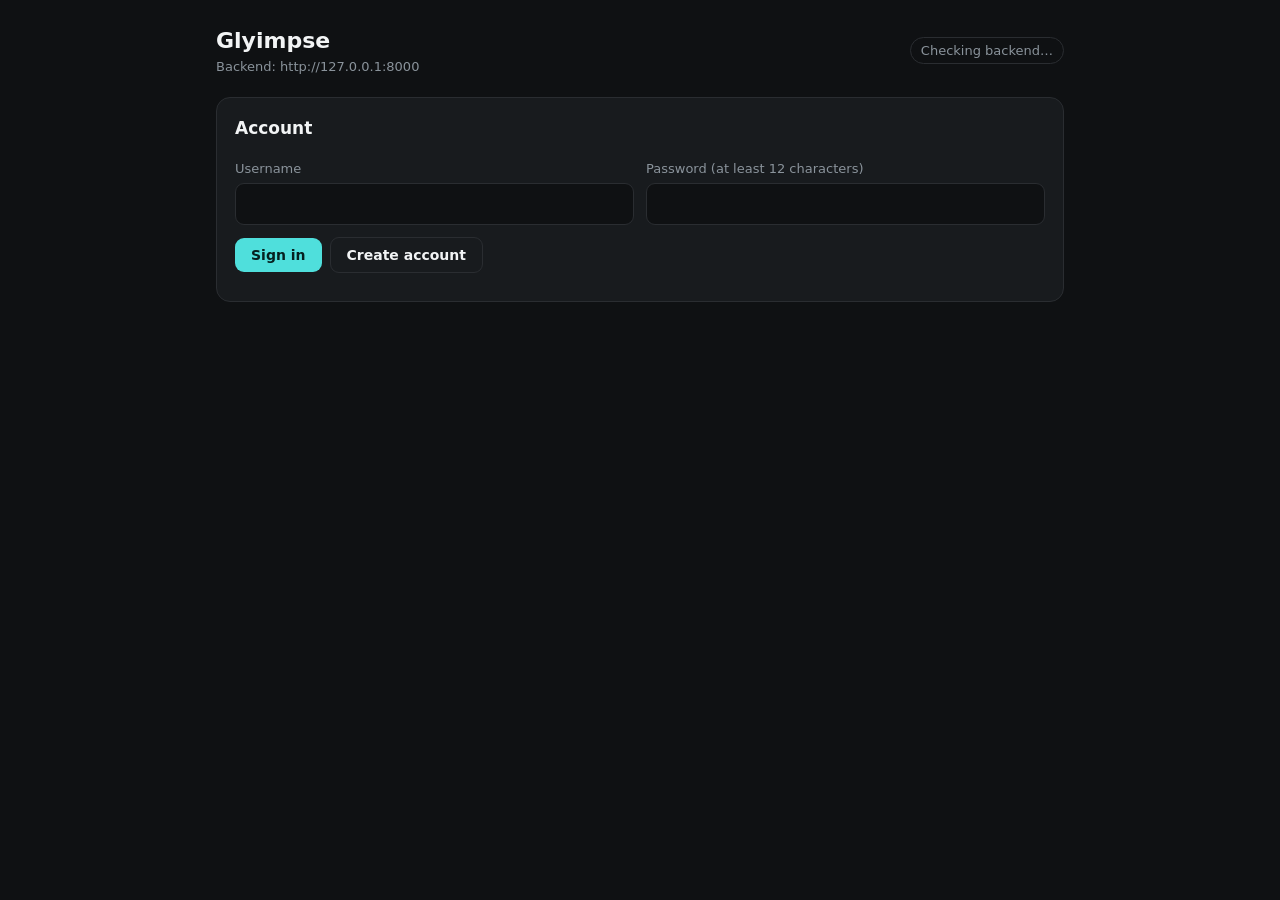
==== frontend/local.html @ 841b152f "Message" ====
<!DOCTYPE html>
<html lang="en">
<head>
<meta charset="utf-8">
<meta name="viewport" content="width=device-width, initial-scale=1">
<title>Glyimpse — local backend</title>
<style>
  :root { --bg:#0f1113; --card:#181b1e; --line:#2a2d31; --text:#f2f4f5; --muted:#8a939b; --accent:#4fdfdc; --warn:#ff8b85; }
  * { box-sizing:border-box; }
  body { margin:0; background:var(--bg); color:var(--text); font:15px/1.5 system-ui, -apple-system, "Segoe UI", sans-serif; }
  main { max-width:880px; margin:0 auto; padding:24px 16px 64px; }
  header { display:flex; align-items:center; justify-content:space-between; gap:12px; margin-bottom:20px; }
  h1 { font-size:22px; margin:0; }
  h2 { font-size:17px; margin:0 0 8px; }
  h3 { font-size:15px; margin:16px 0 0; }
  section { background:var(--card); border:1px solid var(--line); border-radius:14px; padding:18px; margin-bottom:16px; }
  label { display:block; font-size:13px; color:var(--muted); margin:10px 0 4px; }
  input, textarea { width:100%; padding:9px 11px; border-radius:9px; border:1px solid var(--line); background:var(--bg); color:var(--text); font:inherit; }
  textarea { resize:vertical; font-family:ui-monospace, Consolas, monospace; font-size:13px; }
  button { margin:12px 8px 0 0; padding:9px 16px; border-radius:9px; border:0; background:var(--accent); color:#06201f; font-family:inherit; font-size:14px; font-weight:600; cursor:pointer; }
  button.secondary { background:transparent; color:var(--text); border:1px solid var(--line); }
  button:disabled { opacity:.5; cursor:wait; }
  .row { display:grid; grid-template-columns:1fr 1fr; gap:12px; }
  .pill { display:inline-block; padding:3px 10px; border-radius:999px; font-size:13px; border:1px solid var(--line); color:var(--muted); }
  .pill.ok { color:var(--accent); border-color:var(--accent); }
  .pill.bad { color:var(--warn); border-color:var(--warn); }
  .msg { margin-top:10px; font-size:14px; }
  .msg.error { color:var(--warn); }
  .muted { color:var(--muted); font-size:13px; }
  .short { color:var(--warn); }
  table { width:100%; border-collapse:collapse; margin-top:12px; font-size:14px; }
  th, td { text-align:left; padding:6px 8px; border-bottom:1px solid var(--line); vertical-align:top; }
  th { color:var(--muted); font-weight:500; }
  svg { margin-top:12px; }
  svg text { fill:var(--muted); font-size:11px; }
  .hidden { display:none; }
  @media (max-width:600px) { .row { grid-template-columns:1fr; } }
</style>
</head>
<body>
<main>
  <header>
    <div>
      <h1>Glyimpse</h1>
      <div class="muted" id="api-url"></div>
    </div>
    <span class="pill" id="health">Checking backend…</span>
  </header>

  <section>
    <h2>Account</h2>
    <div id="auth-form">
      <div class="row">
        <div><label for="username">Username</label><input id="username" autocomplete="username"></div>
        <div><label for="password">Password (at least 12 characters)</label><input id="password" type="password" autocomplete="current-password"></div>
      </div>
      <button id="signin">Sign in</button><button id="signup" class="secondary">Create account</button>
    </div>
    <div id="auth-done" class="hidden">
      <span class="pill ok">Signed in</span>
      <button id="signout" class="secondary">Sign out</button>
    </div>
    <div class="msg" id="auth-msg"></div>
  </section>

  <section id="history-card" class="hidden">
    <h2>Glucose history</h2>
    <p class="muted">CSV with <code>Date</code> and <code>CGM (mg / dl)</code> columns, one patient. New uploads merge with what's already saved.</p>
    <input id="csv" type="file" accept=".csv,text/csv">
    <button id="upload">Upload</button>
    <div class="msg" id="history-msg"></div>
    <div id="history-status"></div>
  </section>

  <section id="predict-card" class="hidden">
    <h2>Meal prediction</h2>
    <p class="muted">Times use the same clock as your CSV. Predictions start on day 8 of your history.</p>
    <div class="row">
      <div><label for="meal-time">Meal time</label><input id="meal-time" type="datetime-local" step="60"></div>
      <div><label for="meal">What you're eating</label><input id="meal" value="Rice 100 g Egg 50 g"></div>
    </div>
    <label for="recent">Recent CGM readings: minutes before meal, glucose (at least 4 within 30 minutes, latest within 5)</label>
    <textarea id="recent" rows="5">30, 118
20, 120
10, 122
0, 124</textarea>
    <button id="predict">Predict</button>
    <div class="msg" id="predict-msg"></div>
    <div id="prediction"></div>
  </section>

  <section id="explain-card" class="hidden">
    <h2>Daily top features</h2>
    <button id="explain" class="secondary">Refresh</button>
    <div class="msg" id="explain-msg"></div>
    <div id="explanations"></div>
  </section>
</main>

<script>
  window.GLYIMPSE_API_URL = new URLSearchParams(location.search).get('api') || 'http://127.0.0.1:8000';
</script>
<script src="api.js"></script>
<script>
const api = window.glyimpseAPI;
const $ = (id) => document.getElementById(id);
const esc = (s) => String(s).replace(/[&<>"']/g, (c) => ({ '&': '&amp;', '<': '&lt;', '>': '&gt;', '"': '&quot;', "'": '&#39;' }[c]));
const round = (n) => Math.round(n * 10) / 10;
const signed = (n) => (n >= 0 ? '+' : '') + round(n);
// Backend timestamps carry no offset and mean UTC; keep them on that clock instead of the browser's zone.
const parseClock = (s) => new Date(s + 'Z');
const formatClock = (d) => d.toISOString().slice(0, 19);
const DIRECTIONS = { higher: 'Raises glucose', lower: 'Lowers glucose', balanced: 'Mixed' };

function show(id, text, isError = false) {
  $(id).textContent = text;
  $(id).className = 'msg' + (isError ? ' error' : '');
}

async function run(button, msgId, task) {
  button.disabled = true;
  show(msgId, 'Working…');
  try {
    await task();
  } catch (err) {
    show(msgId, err.message, true);
    if (err.status === 401) renderSignedIn();
  } finally {
    button.disabled = false;
  }
}

async function refreshHealth() {
  const h = await api.checkHealth();
  const [text, cls] = h.status !== 'ok' ? ['Backend offline', 'bad']
    : h.shared_model_available ? ['Backend ready', 'ok'] : ['Model missing', 'bad'];
  $('health').textContent = text;
  $('health').className = 'pill ' + cls;
}

function renderSignedIn() {
  const signedIn = Boolean(api.token);
  $('auth-form').classList.toggle('hidden', signedIn);
  $('auth-done').classList.toggle('hidden', !signedIn);
  for (const id of ['history-card', 'predict-card', 'explain-card']) $(id).classList.toggle('hidden', !signedIn);
}

async function afterSignIn(text) {
  $('password').value = '';
  show('auth-msg', text);
  renderSignedIn();
  await Promise.all([loadHistory(), loadExplanations()]);
}

function renderHistory(h) {
  const counts = h.daily_cgm_counts;
  $('history-status').innerHTML = `
    <p>${h.rows} rows saved &nbsp;<span class="pill ${h.ready_for_day8 ? 'ok' : 'bad'}">${h.ready_for_day8 ? 'Ready for day 8' : 'Not ready for day 8'}</span></p>
    <p class="muted">Day 8 runs ${esc(h.day8_start.replace('T', ' '))} to ${esc(h.day8_end.replace('T', ' '))}. Each of days 1–7 needs at least 230 readings.</p>
    <table>
      <tr><th>Day</th>${counts.map((_, i) => `<th>${i + 1}</th>`).join('')}</tr>
      <tr><th>Readings</th>${counts.map((c) => `<td class="${c >= 230 ? '' : 'short'}">${c}</td>`).join('')}</tr>
    </table>`;
  if (!$('meal-time').value) {
    $('meal-time').value = formatClock(new Date(parseClock(h.day8_start).getTime() + 3600e3)).slice(0, 16);
  }
}

async function loadHistory() {
  try {
    renderHistory(await api.getHistory());
  } catch (err) {
    if (err.status === 409) {
      $('history-status').innerHTML = '<p class="muted">No history saved yet.</p>';
    } else {
      show('history-msg', err.message, true);
      if (err.status === 401) renderSignedIn();
    }
  }
}

function recentReadings(mealTime) {
  return $('recent').value.split('\n').map((line) => line.trim()).filter(Boolean).map((line) => {
    const [minutes, glucose] = line.split(/[,\s]+/).map(Number);
    if (!Number.isFinite(minutes) || !Number.isFinite(glucose)) {
      throw new Error(`Can't read "${line}"; use: minutes before meal, glucose`);
    }
    return { timestamp: formatClock(new Date(mealTime.getTime() - minutes * 60e3)), glucose };
  });
}

function chart(points) {
  const W = 560, H = 200, left = 40, right = 16, top = 14, bottom = 26;
  const values = points.map((p) => p.glucose);
  const lo = Math.floor((Math.min(...values) - 10) / 10) * 10;
  const hi = Math.ceil((Math.max(...values) + 10) / 10) * 10;
  const maxMinutes = Math.max(...points.map((p) => p.minutes));
  const x = (m) => left + (m / maxMinutes) * (W - left - right);
  const y = (g) => top + (1 - (g - lo) / (hi - lo)) * (H - top - bottom);
  const line = points.map((p) => `${x(p.minutes).toFixed(1)},${y(p.glucose).toFixed(1)}`).join(' ');
  return `<svg viewBox="0 0 ${W} ${H}" width="100%" role="img" aria-label="Predicted glucose after the meal">
    <line x1="${left}" x2="${W - right}" y1="${y(lo)}" y2="${y(lo)}" stroke="#2a2d31"/>
    <line x1="${left}" x2="${W - right}" y1="${y(hi)}" y2="${y(hi)}" stroke="#2a2d31" stroke-dasharray="3 4"/>
    <text x="${left - 6}" y="${y(hi) + 4}" text-anchor="end">${hi}</text>
    <text x="${left - 6}" y="${y(lo) + 4}" text-anchor="end">${lo}</text>
    ${points.map((p) => `<text x="${x(p.minutes)}" y="${H - 8}" text-anchor="middle">${p.minutes ? '+' + p.minutes + 'm' : 'meal'}</text>`).join('')}
    <polyline points="${line}" fill="none" stroke="#4fdfdc" stroke-width="2.5"/>
    ${points.map((p) => `<circle cx="${x(p.minutes)}" cy="${y(p.glucose)}" r="4" fill="#4fdfdc"><title>${round(p.glucose)} mg/dL</title></circle>`).join('')}
  </svg>`;
}

function renderPrediction(p) {
  const points = [{ minutes: 0, glucose: p.baseline_glucose },
    ...p.predictions.map((x) => ({ minutes: x.minutes_after_meal, glucose: x.glucose_mg_dl }))];
  const rows = p.predictions.map((x) => `<tr>
    <td>+${x.minutes_after_meal} min</td><td>${round(x.glucose_mg_dl)}</td><td>${signed(x.change_mg_dl)}</td>
    <td>${x.top_features.map((f) => `${esc(f.feature)} (${signed(f.contribution_mg_dl)})`).join(', ') || '—'}</td></tr>`).join('');
  $('prediction').innerHTML = `
    <p>Starting at <strong>${round(p.baseline_glucose)} mg/dL</strong> on day ${p.day}.
      ${p.personalized ? `Personalized from ${p.personal_training_meals} of your meals.`
        : `Population model only: ${p.personal_training_meals} usable personal meals, 5 needed to personalize.`}</p>
    ${chart(points)}
    <table><tr><th>Time</th><th>Glucose (mg/dL)</th><th>Change</th><th>Top contributors (mg/dL)</th></tr>${rows}</table>`;
}

async function loadExplanations() {
  try {
    const e = await api.getDailyExplanations();
    show('explain-msg', '');
    if (!e.days.length) {
      $('explanations').innerHTML = `<p class="muted">${esc(e.message || 'No predictions yet.')}</p>`;
      return;
    }
    $('explanations').innerHTML = e.days.map((d) => `<h3>Day ${d.day}</h3>
      <table><tr><th>#</th><th>Feature</th><th>Average size (mg/dL)</th><th>Effect</th><th>Forecast points</th></tr>
      ${d.top_features.map((f) => `<tr><td>${f.rank}</td><td>${esc(f.feature)}</td><td>${round(f.importance_mg_dl)}</td>
        <td>${DIRECTIONS[f.direction] || esc(f.direction)}</td><td>${f.prediction_count}</td></tr>`).join('')}
      </table>`).join('') + `<p class="muted">${esc(e.meaning)}</p>`;
  } catch (err) {
    show('explain-msg', err.message, true);
    if (err.status === 401) renderSignedIn();
  }
}

$('signin').onclick = (e) => run(e.target, 'auth-msg', async () => {
  await api.signIn($('username').value.trim(), $('password').value);
  await afterSignIn('Signed in.');
});

$('signup').onclick = (e) => run(e.target, 'auth-msg', async () => {
  await api.signUp($('username').value.trim(), $('password').value);
  await afterSignIn('Account created.');
});

$('signout').onclick = () => {
  api.signOut();
  show('auth-msg', 'Signed out.');
  renderSignedIn();
};

$('upload').onclick = (e) => run(e.target, 'history-msg', async () => {
  const file = $('csv').files[0];
  if (!file) throw new Error('Choose a CSV file first');
  renderHistory(await api.uploadHistoryCSV(file));
  show('history-msg', `Uploaded ${file.name}.`);
  await loadExplanations();
});

$('predict').onclick = (e) => run(e.target, 'predict-msg', async () => {
  if (!$('meal-time').value) throw new Error('Pick a meal time');
  const mealTime = parseClock($('meal-time').value);
  renderPrediction(await api.predict(formatClock(mealTime), $('meal').value.trim(), recentReadings(mealTime)));
  show('predict-msg', '');
  await loadExplanations();
});

$('explain').onclick = (e) => run(e.target, 'explain-msg', loadExplanations);

$('api-url').textContent = 'Backend: ' + api.baseUrl;
renderSignedIn();
refreshHealth();
if (api.token) {
  loadHistory();
  loadExplanations();
}
</script>
</body>
</html>
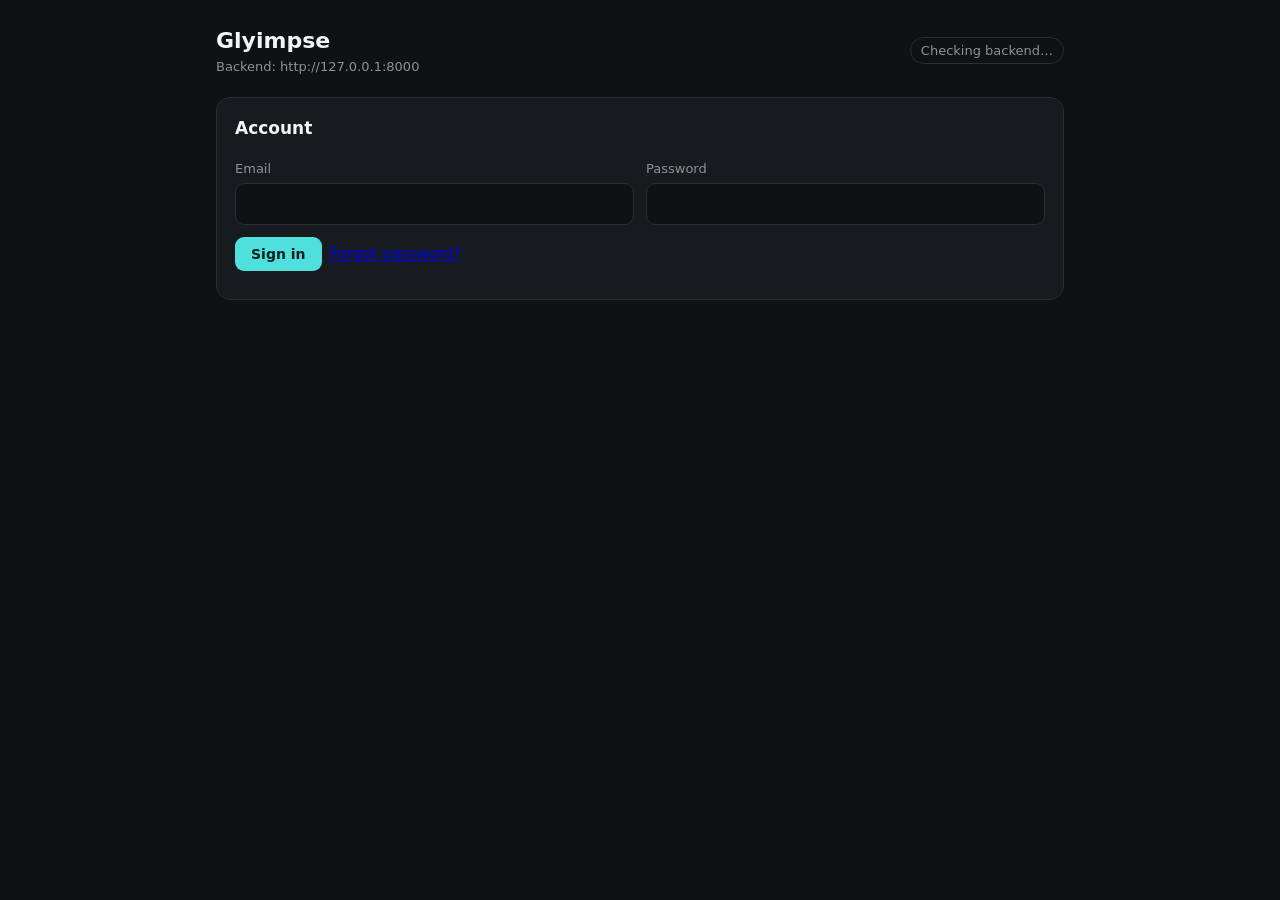
==== commit 3d87be5b: "hi" ====
--- a/frontend/local.html
+++ b/frontend/local.html
@@ -51,10 +51,10 @@
     <h2>Account</h2>
     <div id="auth-form">
       <div class="row">
-        <div><label for="username">Username</label><input id="username" autocomplete="username"></div>
-        <div><label for="password">Password (at least 12 characters)</label><input id="password" type="password" autocomplete="current-password"></div>
+        <div><label for="email">Email</label><input id="email" type="email" autocomplete="username" maxlength="254"></div>
+        <div><label for="password">Password</label><input id="password" type="password" autocomplete="current-password"></div>
       </div>
-      <button id="signin">Sign in</button><button id="signup" class="secondary">Create account</button>
+      <button id="signin">Sign in</button><a href="index.html">Forgot password?</a>
     </div>
     <div id="auth-done" class="hidden">
       <span class="pill ok">Signed in</span>
@@ -243,13 +243,8 @@
 }
 
 $('signin').onclick = (e) => run(e.target, 'auth-msg', async () => {
-  await api.signIn($('username').value.trim(), $('password').value);
+  await api.signIn($('email').value.trim(), $('password').value);
   await afterSignIn('Signed in.');
-});
-
-$('signup').onclick = (e) => run(e.target, 'auth-msg', async () => {
-  await api.signUp($('username').value.trim(), $('password').value);
-  await afterSignIn('Account created.');
 });
 
 $('signout').onclick = () => {
